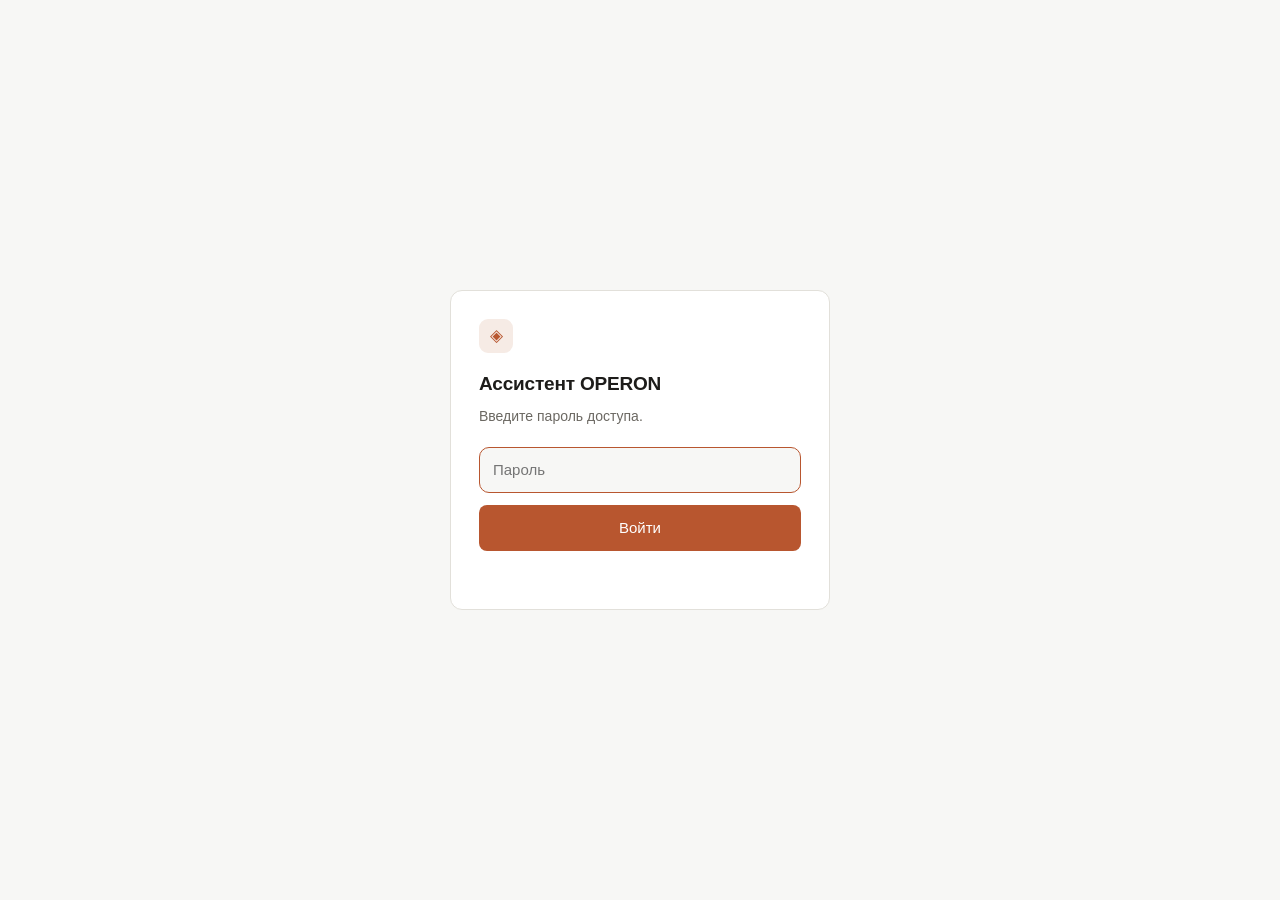
==== static/login.html @ df72232a "Развёртывание на Amvera и доступ к модели через OpenRouter Доступ к модели - Провайдер выбирается по" ====
<!doctype html>
<html lang="ru">
<head>
<meta charset="utf-8">
<meta name="viewport" content="width=device-width, initial-scale=1">
<title>Вход — Ассистент OPERON</title>
<link rel="stylesheet" href="/static/styles.css">
<link rel="icon" href="data:image/svg+xml,<svg xmlns='http://www.w3.org/2000/svg' viewBox='0 0 100 100'><text y='.9em' font-size='90'>◈</text></svg>">
<style>
  .login-wrap { display: grid; place-items: center; height: 100vh; height: 100dvh; padding: 20px; }
  .login-card {
    width: 100%; max-width: 380px; background: var(--surface);
    border: 1px solid var(--border); border-radius: var(--radius); padding: 28px;
  }
  .login-card .mark { margin-bottom: 16px; }
  .login-card h1 { font-size: 19px; margin: 0 0 6px; letter-spacing: -0.01em; }
  .login-card p { color: var(--text-dim); font-size: 14px; margin: 0 0 20px; }
  .login-card input[type=password] {
    width: 100%; font: inherit; padding: 10px 13px; border-radius: 10px;
    border: 1px solid var(--border); background: var(--bg); color: var(--text); margin-bottom: 12px;
  }
  .login-card input[type=password]:focus { outline: none; border-color: var(--accent); }
  .login-card button { width: 100%; background: var(--accent); color: #fff; border: none; padding: 11px; font-size: 15px; }
  .login-error { color: var(--danger); font-size: 13.5px; min-height: 20px; margin-top: 10px; }
</style>
</head>
<body>
<div class="login-wrap">
  <form class="login-card" id="form">
    <div class="mark">◈</div>
    <h1>Ассистент OPERON</h1>
    <p>Введите пароль доступа.</p>
    <input type="password" id="password" placeholder="Пароль" autocomplete="current-password" autofocus required>
    <button class="btn" type="submit" id="submit">Войти</button>
    <div class="login-error" id="error"></div>
  </form>
</div>
<script>
  const form = document.getElementById("form");
  const errorBox = document.getElementById("error");
  const submit = document.getElementById("submit");

  form.addEventListener("submit", async (event) => {
    event.preventDefault();
    errorBox.textContent = "";
    submit.disabled = true;
    try {
      const response = await fetch("/api/login", {
        method: "POST",
        headers: { "Content-Type": "application/json" },
        body: JSON.stringify({ password: document.getElementById("password").value }),
      });
      if (response.ok) {
        window.location.href = "/";
        return;
      }
      const payload = await response.json().catch(() => ({}));
      errorBox.textContent = payload.detail || `Ошибка ${response.status}`;
    } catch (err) {
      errorBox.textContent = `Сеть недоступна: ${err.message}`;
    } finally {
      submit.disabled = false;
    }
  });
</script>
</body>
</html>
---- static/styles.css ----
:root {
  --bg: #f7f7f5;
  --surface: #ffffff;
  --surface-2: #f1f0ed;
  --border: #e2e0da;
  --text: #1d1c1a;
  --text-dim: #6b6862;
  --accent: #b8562f;
  --accent-soft: #f6ebe5;
  --ok: #2f7a4f;
  --warn: #9a6b12;
  --danger: #a33028;
  --radius: 12px;
  --font: "Inter", -apple-system, BlinkMacSystemFont, "Segoe UI", Roboto, "Helvetica Neue", Arial, sans-serif;
  --mono: ui-monospace, "SF Mono", "Cascadia Code", Menlo, Consolas, monospace;
}

@media (prefers-color-scheme: dark) {
  :root {
    --bg: #191817;
    --surface: #201f1e;
    --surface-2: #282725;
    --border: #35332f;
    --text: #ecebe8;
    --text-dim: #9b968d;
    --accent: #e08055;
    --accent-soft: #33251f;
    --ok: #6fbb8c;
    --warn: #d9ab53;
    --danger: #e0796e;
  }
}

* { box-sizing: border-box; }

html, body {
  margin: 0;
  height: 100%;
  background: var(--bg);
  color: var(--text);
  font-family: var(--font);
  font-size: 15px;
  line-height: 1.6;
}

.app { display: flex; flex-direction: column; height: 100vh; height: 100dvh; }

/* --- шапка --- */
.topbar {
  display: flex; align-items: center; justify-content: space-between;
  gap: 16px; padding: 12px 20px;
  border-bottom: 1px solid var(--border);
  background: var(--surface);
  flex-shrink: 0;
}
.brand { display: flex; align-items: center; gap: 12px; min-width: 0; }
.mark {
  width: 34px; height: 34px; flex-shrink: 0;
  display: grid; place-items: center;
  background: var(--accent-soft); color: var(--accent);
  border-radius: 9px; font-size: 17px;
}
.brand-name { font-weight: 600; letter-spacing: -0.01em; }
.brand-sub { font-size: 12px; color: var(--text-dim); }
.topbar-right { display: flex; align-items: center; gap: 14px; }
.indicators { display: flex; gap: 8px; flex-wrap: wrap; justify-content: flex-end; }
.pill {
  display: inline-flex; align-items: center; gap: 6px;
  font-size: 12px; padding: 3px 9px; border-radius: 99px;
  background: var(--surface-2); color: var(--text-dim);
  border: 1px solid var(--border); white-space: nowrap;
}
.pill .dot { width: 6px; height: 6px; border-radius: 50%; background: var(--text-dim); }
.pill.ok .dot { background: var(--ok); }
.pill.off .dot { background: var(--warn); }

/* --- кнопки --- */
.btn {
  font: inherit; font-size: 14px; cursor: pointer;
  border-radius: 8px; border: 1px solid transparent;
  padding: 7px 14px; transition: background .15s, border-color .15s, opacity .15s;
}
.btn:disabled { opacity: .5; cursor: default; }
.btn-ghost { background: transparent; border-color: var(--border); color: var(--text-dim); }
.btn-ghost:hover:not(:disabled) { background: var(--surface-2); color: var(--text); }
.btn-primary {
  background: var(--accent); color: #fff;
  display: grid; place-items: center; width: 38px; height: 38px; padding: 0;
}
.btn-primary:hover:not(:disabled) { filter: brightness(1.06); }
.btn-approve { background: var(--ok); color: #fff; }
.btn-approve:hover:not(:disabled) { filter: brightness(1.08); }
.btn-reject { background: transparent; border-color: var(--border); color: var(--danger); }
.btn-reject:hover:not(:disabled) { background: var(--surface-2); }

/* --- чат --- */
.chat { flex: 1; overflow-y: auto; scroll-behavior: smooth; }
#messages { max-width: 820px; margin: 0 auto; padding: 24px 20px 8px; }

.welcome { max-width: 820px; margin: 0 auto; padding: 56px 20px 8px; }
.welcome h1 { font-size: 26px; margin: 0 0 10px; letter-spacing: -0.02em; }
.welcome-sub { color: var(--text-dim); margin: 0 0 22px; max-width: 62ch; }
.suggestions { display: flex; flex-wrap: wrap; gap: 8px; }
.suggestions button {
  font: inherit; font-size: 13.5px; cursor: pointer;
  background: var(--surface); border: 1px solid var(--border);
  color: var(--text); padding: 8px 13px; border-radius: 99px;
}
.suggestions button:hover { border-color: var(--accent); color: var(--accent); }
.welcome.hidden { display: none; }

.msg { margin-bottom: 26px; }
.msg-role { font-size: 12px; font-weight: 600; color: var(--text-dim); margin-bottom: 6px; letter-spacing: .02em; }
.msg.user .bubble {
  background: var(--surface); border: 1px solid var(--border);
  border-radius: var(--radius); padding: 12px 15px; white-space: pre-wrap; overflow-wrap: anywhere;
}
.msg.assistant .bubble { overflow-wrap: anywhere; }

/* --- разметка ответа --- */
.bubble > :first-child { margin-top: 0; }
.bubble > :last-child { margin-bottom: 0; }
.bubble h1, .bubble h2, .bubble h3 { line-height: 1.35; margin: 20px 0 8px; letter-spacing: -0.01em; }
.bubble h1 { font-size: 19px; } .bubble h2 { font-size: 17px; } .bubble h3 { font-size: 15.5px; }
.bubble p { margin: 0 0 11px; }
.bubble ul, .bubble ol { margin: 0 0 11px; padding-left: 22px; }
.bubble li { margin-bottom: 4px; }
.bubble code {
  font-family: var(--mono); font-size: .875em;
  background: var(--surface-2); padding: 1.5px 5px; border-radius: 5px;
}
.bubble pre {
  background: var(--surface-2); border: 1px solid var(--border);
  border-radius: 10px; padding: 12px 14px; overflow-x: auto; margin: 0 0 12px;
}
.bubble pre code { background: none; padding: 0; font-size: 13px; }
.bubble blockquote {
  margin: 0 0 12px; padding: 2px 0 2px 14px;
  border-left: 3px solid var(--border); color: var(--text-dim);
}
.bubble a { color: var(--accent); }
.bubble table {
  border-collapse: collapse; width: 100%; margin: 0 0 12px;
  font-size: 14px; display: block; overflow-x: auto;
}
.bubble th, .bubble td { border: 1px solid var(--border); padding: 7px 10px; text-align: left; vertical-align: top; }
.bubble th { background: var(--surface-2); font-weight: 600; }

/* --- активность инструментов --- */
.activity { display: flex; flex-direction: column; gap: 5px; margin: 0 0 12px; }
.chip {
  display: inline-flex; align-items: center; gap: 8px; align-self: flex-start;
  font-size: 12.5px; color: var(--text-dim);
  background: var(--surface); border: 1px solid var(--border);
  border-radius: 99px; padding: 4px 12px;
}
.chip.running .spark { animation: pulse 1.1s ease-in-out infinite; }
.chip .spark { width: 7px; height: 7px; border-radius: 50%; background: var(--accent); flex-shrink: 0; }
.chip.done .spark { background: var(--ok); }
.chip.fail .spark { background: var(--danger); }
.chip.declined .spark { background: var(--warn); }
@keyframes pulse { 0%, 100% { opacity: .3; } 50% { opacity: 1; } }

.cursor {
  display: inline-block; width: 7px; height: 15px; vertical-align: -2px;
  background: var(--accent); animation: blink .95s step-end infinite; margin-left: 2px;
}
@keyframes blink { 0%, 100% { opacity: 1; } 50% { opacity: 0; } }

/* --- подтверждения --- */
.confirm {
  border: 1px solid var(--accent); background: var(--accent-soft);
  border-radius: var(--radius); padding: 15px 17px; margin: 4px 0 14px;
}
.confirm-head { display: flex; align-items: center; gap: 9px; margin-bottom: 4px; }
.confirm-title { font-weight: 600; }
.confirm-badge {
  font-size: 11px; text-transform: uppercase; letter-spacing: .05em;
  color: var(--accent); border: 1px solid var(--accent);
  border-radius: 4px; padding: 1px 6px;
}
.confirm-summary { color: var(--text); margin-bottom: 12px; }
.confirm-details { border-top: 1px solid var(--border); padding-top: 10px; margin-bottom: 12px; }
.confirm-row { display: grid; grid-template-columns: minmax(110px, 190px) 1fr; gap: 10px; padding: 3px 0; font-size: 14px; }
.confirm-key { color: var(--text-dim); }
.confirm-val { white-space: pre-wrap; overflow-wrap: anywhere; }
.confirm-actions { display: flex; gap: 9px; align-items: center; flex-wrap: wrap; }
.confirm-comment {
  font: inherit; font-size: 13.5px; flex: 1; min-width: 190px;
  padding: 7px 11px; border-radius: 8px;
  border: 1px solid var(--border); background: var(--surface); color: var(--text);
}
.confirm.resolved { border-color: var(--border); background: var(--surface); }
.confirm-verdict { font-size: 13.5px; font-weight: 600; }
.confirm-verdict.approved { color: var(--ok); }
.confirm-verdict.rejected { color: var(--danger); }

/* --- системные сообщения --- */
.notice {
  border-radius: 10px; padding: 11px 14px; margin: 0 0 14px; font-size: 14px;
  border: 1px solid var(--border); background: var(--surface);
}
.notice.error { border-color: var(--danger); color: var(--danger); }
.notice.warn { border-color: var(--warn); color: var(--warn); }

/* --- поле ввода --- */
.composer { border-top: 1px solid var(--border); background: var(--surface); padding: 12px 20px 10px; flex-shrink: 0; }
.composer-inner { max-width: 820px; margin: 0 auto; display: flex; gap: 10px; align-items: flex-end; }
#input {
  flex: 1; font: inherit; resize: none; max-height: 190px;
  padding: 10px 13px; border-radius: 10px;
  border: 1px solid var(--border); background: var(--bg); color: var(--text);
}
#input:focus { outline: none; border-color: var(--accent); }
#input:disabled { opacity: .6; }
.composer-hint { max-width: 820px; margin: 6px auto 0; font-size: 11.5px; color: var(--text-dim); }

@media (max-width: 640px) {
  .topbar { flex-wrap: wrap; }
  .indicators { display: none; }
  .welcome { padding-top: 32px; }
  .confirm-row { grid-template-columns: 1fr; gap: 0; }
}
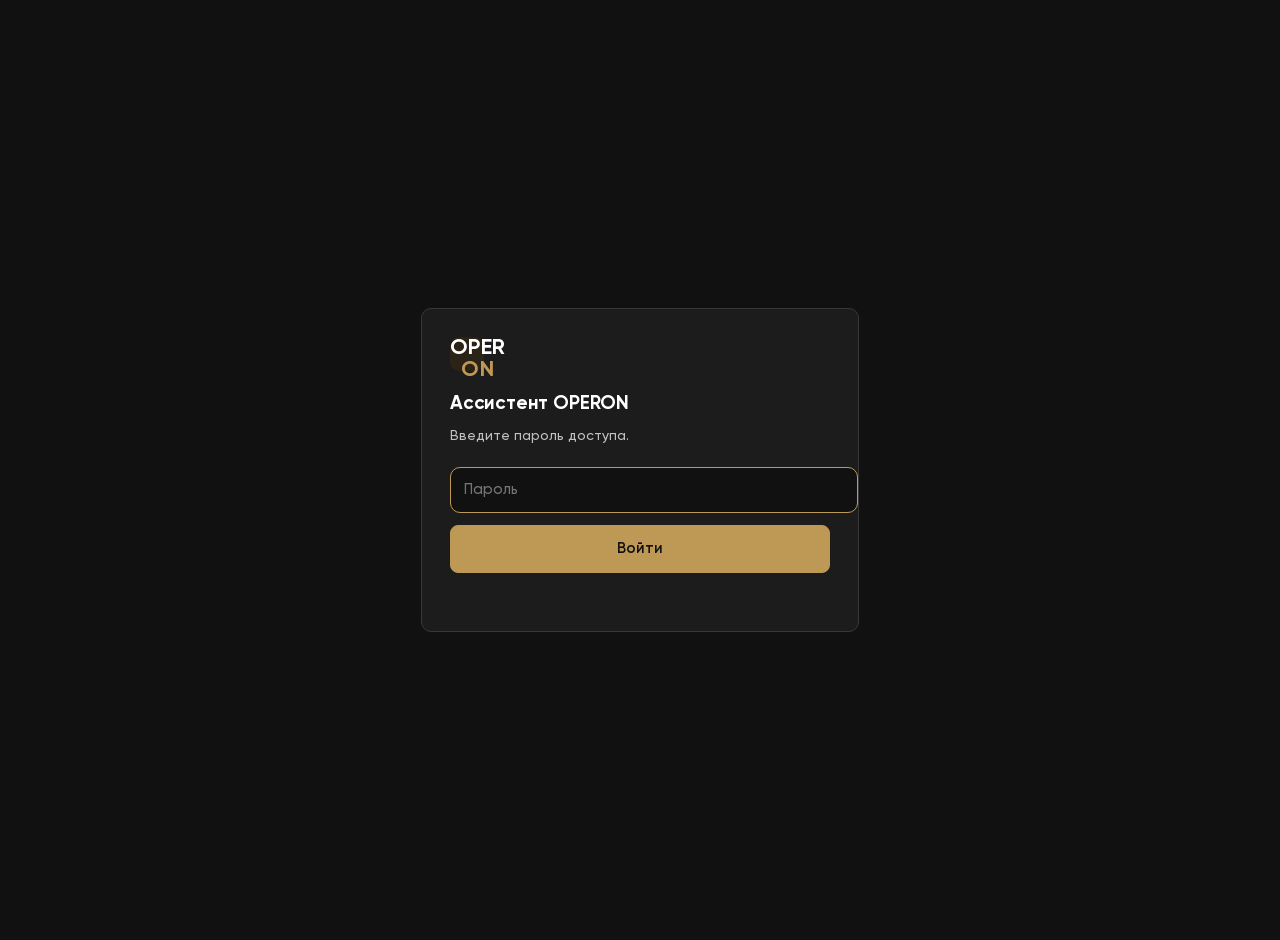
==== commit 388c69cd: "Mini App: пульт «Сегодня» в стиле админки, выбор модели только DeepSeek / GPT / Claude Новый интерфе" ====
--- a/static/login.html
+++ b/static/login.html
@@ -12,7 +12,9 @@
     width: 100%; max-width: 380px; background: var(--surface);
     border: 1px solid var(--border); border-radius: var(--radius); padding: 28px;
   }
-  .login-card .mark { margin-bottom: 16px; }
+  .login-card .mark { margin-bottom: 18px; font-size: 22px; font-weight: 700; letter-spacing: .02em; color: var(--text); line-height: 1; }
+  .login-card .mark span { color: var(--accent); }
+  .login-card .btn-gold-login { font-weight: 600; }
   .login-card h1 { font-size: 19px; margin: 0 0 6px; letter-spacing: -0.01em; }
   .login-card p { color: var(--text-dim); font-size: 14px; margin: 0 0 20px; }
   .login-card input[type=password] {
@@ -20,14 +22,15 @@
     border: 1px solid var(--border); background: var(--bg); color: var(--text); margin-bottom: 12px;
   }
   .login-card input[type=password]:focus { outline: none; border-color: var(--accent); }
-  .login-card button { width: 100%; background: var(--accent); color: #fff; border: none; padding: 11px; font-size: 15px; }
-  .login-error { color: var(--danger); font-size: 13.5px; min-height: 20px; margin-top: 10px; }
+  .login-card button { width: 100%; background: var(--accent); color: #111; border: 1px solid var(--accent); border-radius: 8px; padding: 11px; font: inherit; font-size: 15px; font-weight: 600; cursor: pointer; }
+  .login-card button:hover { background: var(--accent-hi); border-color: var(--accent-hi); }
+  .login-error { color: var(--danger-text); font-size: 13.5px; min-height: 20px; margin-top: 10px; }
 </style>
 </head>
 <body>
 <div class="login-wrap">
   <form class="login-card" id="form">
-    <div class="mark">◈</div>
+    <div class="mark">OPER<span>ON</span></div>
     <h1>Ассистент OPERON</h1>
     <p>Введите пароль доступа.</p>
     <input type="password" id="password" placeholder="Пароль" autocomplete="current-password" autofocus required>
--- a/static/styles.css
+++ b/static/styles.css
@@ -1,37 +1,31 @@
+/* Оформление — как в админке OPERON: чёрный фон, золотой акцент, Gilroy. */
+@font-face { font-family: "Gilroy"; src: url("/static/fonts/Gilroy-Regular.ttf") format("truetype"); font-weight: 400; font-display: swap; }
+@font-face { font-family: "Gilroy"; src: url("/static/fonts/Gilroy-Medium.ttf") format("truetype"); font-weight: 500; font-display: swap; }
+@font-face { font-family: "Gilroy"; src: url("/static/fonts/Gilroy-Semibold.ttf") format("truetype"); font-weight: 600; font-display: swap; }
+@font-face { font-family: "Gilroy"; src: url("/static/fonts/Gilroy-Bold.ttf") format("truetype"); font-weight: 700; font-display: swap; }
+
 :root {
-  --bg: #f7f7f5;
-  --surface: #ffffff;
-  --surface-2: #f1f0ed;
-  --border: #e2e0da;
-  --text: #1d1c1a;
-  --text-dim: #6b6862;
-  --accent: #b8562f;
-  --accent-soft: #f6ebe5;
-  --ok: #2f7a4f;
-  --warn: #9a6b12;
-  --danger: #a33028;
-  --radius: 12px;
-  --font: "Inter", -apple-system, BlinkMacSystemFont, "Segoe UI", Roboto, "Helvetica Neue", Arial, sans-serif;
-  --mono: ui-monospace, "SF Mono", "Cascadia Code", Menlo, Consolas, monospace;
-}
-
-@media (prefers-color-scheme: dark) {
-  :root {
-    --bg: #191817;
-    --surface: #201f1e;
-    --surface-2: #282725;
-    --border: #35332f;
-    --text: #ecebe8;
-    --text-dim: #9b968d;
-    --accent: #e08055;
-    --accent-soft: #33251f;
-    --ok: #6fbb8c;
-    --warn: #d9ab53;
-    --danger: #e0796e;
-  }
-}
-
-* { box-sizing: border-box; }
+  --bg: #111111;
+  --surface: #1c1c1c;
+  --surface-2: #282828;
+  --border: #383838;
+  --text: #ffffff;
+  --text-dim: #c1c1c1;
+  --text-mute: #7a7a7a;
+  --accent: #be9956;
+  --accent-hi: #ddb364;
+  --accent-soft: #2a2316;
+  --ok: #35bf65;
+  --warn: #ddb364;
+  --danger: #c41f1f;
+  --danger-text: #f87171;
+  --radius: 10px;
+  --font: "Gilroy", -apple-system, BlinkMacSystemFont, "Segoe UI", Roboto, "Helvetica Neue", Arial, sans-serif;
+  --mono: ui-monospace, "SF Mono", Menlo, Consolas, monospace;
+  color-scheme: dark;
+}
+
+.hidden { display: none !important; }
 
 html, body {
   margin: 0;
@@ -194,6 +188,7 @@
 .confirm-verdict { font-size: 13.5px; font-weight: 600; }
 .confirm-verdict.approved { color: var(--ok); }
 .confirm-verdict.rejected { color: var(--danger); }
+.confirm-deadline { margin: 6px 2px 0; font-size: 12.5px; color: var(--text-dim); }
 
 /* --- системные сообщения --- */
 .notice {
@@ -221,3 +216,232 @@
   .welcome { padding-top: 32px; }
   .confirm-row { grid-template-columns: 1fr; gap: 0; }
 }
+
+/* --- вкладки: чат / модель и баланс --- */
+.tabs {
+  display: flex; gap: 4px; padding: 6px 16px;
+  background: var(--surface); border-bottom: 1px solid var(--border);
+  flex-shrink: 0;
+}
+.tab {
+  font: inherit; font-size: 14px; cursor: pointer;
+  flex: 1; max-width: 220px; padding: 7px 12px;
+  border: 1px solid transparent; border-radius: 8px;
+  background: transparent; color: var(--text-dim);
+}
+.tab.active { background: var(--accent-soft); color: var(--accent); font-weight: 600; }
+
+.settings { flex: 1; overflow-y: auto; padding: 16px; }
+.settings-inner { max-width: 760px; margin: 0 auto; display: grid; grid-template-columns: minmax(0, 1fr); gap: 14px; }
+.card {
+  background: var(--surface); border: 1px solid var(--border);
+  border-radius: var(--radius); padding: 16px;
+}
+.card-title { font-size: 13px; color: var(--text-dim); margin-bottom: 6px; }
+.card-note { font-size: 12px; color: var(--text-dim); margin-top: 8px; }
+.card-note.error { color: var(--danger); }
+.balance { font-size: 28px; font-weight: 600; letter-spacing: -0.02em; font-variant-numeric: tabular-nums; }
+.current-name { font-size: 17px; font-weight: 600; }
+.current-id { font-family: var(--mono); font-size: 12px; color: var(--text-dim); word-break: break-all; }
+.facts { display: grid; grid-template-columns: auto 1fr; gap: 4px 14px; margin: 10px 0 0; font-size: 14px; }
+.facts dt { color: var(--text-dim); }
+.facts dd { margin: 0; font-variant-numeric: tabular-nums; }
+
+.model-tools { display: flex; gap: 8px; margin: 4px 0; }
+.model-tools input, .model-tools select {
+  font: inherit; font-size: 14px; color: var(--text);
+  background: var(--surface-2); border: 1px solid var(--border);
+  border-radius: 8px; padding: 7px 10px; min-width: 0;
+}
+.model-tools input { flex: 1 1 auto; width: 0; }
+.model-tools select { flex: 0 1 auto; max-width: 48%; }
+.model-list { list-style: none; margin: 10px 0 0; padding: 0; display: grid; gap: 6px; }
+.model-item {
+  display: grid; grid-template-columns: 1fr auto; gap: 2px 12px; align-items: center;
+  padding: 10px 12px; border: 1px solid var(--border); border-radius: 10px;
+  cursor: pointer; background: var(--surface);
+}
+.model-item:hover { background: var(--surface-2); }
+.model-item.selected { border-color: var(--accent); background: var(--accent-soft); }
+.model-item .m-name { font-weight: 500; min-width: 0; overflow-wrap: anywhere; }
+.model-item .m-id { grid-column: 1; font-family: var(--mono); font-size: 11px; color: var(--text-dim); overflow-wrap: anywhere; }
+.model-item .m-price { grid-row: 1 / span 2; grid-column: 2; text-align: right; font-size: 13px; font-variant-numeric: tabular-nums; white-space: nowrap; }
+.model-item .m-flag { font-size: 11px; color: var(--warn); }
+
+.hidden { display: none !important; }
+
+/* --- готовый документ в ответе --- */
+.attachment {
+  display: inline-block; margin-top: 8px; padding: 8px 12px;
+  border: 1px solid var(--border); border-radius: 10px;
+  background: var(--surface); color: var(--accent); text-decoration: none; font-weight: 500;
+}
+.attachment:hover { background: var(--accent-soft); }
+
+/* ================= Пульт и разделы (стиль админки) ================= */
+
+html, body { font-weight: 500; }
+.app { height: 100vh; height: 100dvh; }
+
+.topbar { background: var(--bg); border-bottom: 1px solid var(--border); padding: 14px 20px; }
+.logo { font-size: 22px; font-weight: 700; letter-spacing: .02em; color: var(--text); line-height: 1; }
+.logo span { color: var(--accent); }
+.brand-sub { margin-top: 4px; font-size: 12px; color: var(--text-mute); }
+.indicators { display: flex; gap: 8px; flex-wrap: wrap; justify-content: flex-end; }
+.pill { background: var(--surface); border: 1px solid var(--border); color: var(--text-dim); }
+
+.tabs {
+  display: flex; gap: 14px; overflow-x: auto; background: var(--bg);
+  border-bottom: 1px solid var(--border); padding: 0 12px; scrollbar-width: none;
+}
+.tabs::-webkit-scrollbar { display: none; }
+.tab {
+  flex: 0 0 auto; padding: 14px 0 12px; font-size: 14px; font-weight: 500;
+  color: var(--text-dim); border-bottom: 2px solid transparent; margin-bottom: -1px;
+}
+.tab:hover { color: var(--text); }
+.tab.active { color: var(--text); border-bottom-color: var(--accent); }
+
+.page { flex: 1; overflow-y: auto; -webkit-overflow-scrolling: touch; }
+.page-inner { max-width: 1120px; margin: 0 auto; padding: 24px 16px 40px; }
+.page-head { display: flex; justify-content: space-between; align-items: flex-end; gap: 16px; margin-bottom: 20px; flex-wrap: wrap; }
+.page-head h1 { margin: 2px 0 6px; font-size: 28px; font-weight: 700; letter-spacing: -.01em; }
+.page-sub { margin: 0; color: var(--text-dim); font-size: 14px; }
+.eyebrow { font-size: 12px; font-weight: 600; letter-spacing: .14em; text-transform: uppercase; color: var(--accent); }
+
+.btn { font-family: var(--font); font-weight: 600; border-radius: 8px; }
+.btn-small { padding: 7px 12px; font-size: 13px; }
+.btn-gold { background: var(--accent); color: #111; border: 1px solid var(--accent); }
+.btn-gold:hover:not(:disabled) { background: var(--accent-hi); border-color: var(--accent-hi); }
+.btn-primary { background: var(--accent); color: #111; border-color: var(--accent); }
+.btn-primary:hover:not(:disabled) { background: var(--accent-hi); }
+.btn-ghost { background: transparent; color: var(--text); border: 1px solid var(--border); }
+.btn-ghost:hover:not(:disabled) { background: var(--surface-2); }
+.linkish { background: none; border: 0; padding: 0; color: var(--accent); font: inherit; cursor: pointer; text-decoration: underline; }
+
+.banner {
+  display: flex; justify-content: space-between; align-items: center; gap: 14px; flex-wrap: wrap;
+  background: var(--accent-soft); border: 1px solid var(--accent); border-radius: var(--radius);
+  padding: 14px 16px; margin-bottom: 18px; color: var(--text);
+}
+.banner strong { display: block; margin-bottom: 2px; }
+.banner span { color: var(--text-dim); font-size: 14px; }
+
+.stats { display: grid; grid-template-columns: repeat(2, 1fr); gap: 12px; margin-bottom: 18px; }
+.stat {
+  display: flex; flex-direction: column; gap: 6px; text-align: left; cursor: pointer;
+  background: var(--surface); border: 1px solid var(--border); border-radius: var(--radius);
+  padding: 16px; color: var(--text); font: inherit;
+}
+.stat:hover { border-color: var(--accent); }
+.stat-label { font-size: 13px; color: var(--text-dim); }
+.stat-value { font-size: 30px; font-weight: 700; line-height: 1.05; font-variant-numeric: tabular-nums; }
+.stat-hint { font-size: 12px; color: var(--text-mute); min-height: 16px; }
+
+.grid { display: grid; grid-template-columns: 1fr; gap: 14px; }
+.panel {
+  background: var(--surface); border: 1px solid var(--border); border-radius: var(--radius);
+  padding: 16px; min-width: 0;
+}
+.panel-head { display: flex; justify-content: space-between; align-items: center; gap: 10px; margin-bottom: 12px; flex-wrap: wrap; }
+.panel-head h2 { margin: 0; font-size: 17px; font-weight: 700; }
+.panel-foot { display: flex; justify-content: space-between; align-items: center; gap: 12px; flex-wrap: wrap; margin-top: 12px; padding-top: 12px; border-top: 1px solid var(--border); color: var(--text-mute); font-size: 13px; }
+
+.list { display: flex; flex-direction: column; gap: 8px; }
+.row {
+  display: flex; flex-wrap: wrap; align-items: center; justify-content: space-between; gap: 8px 12px;
+  background: var(--surface-2); border-radius: 8px; padding: 10px 12px; min-width: 0;
+}
+.row-main { min-width: 0; flex: 1; }
+.row-time { flex: 0 0 56px; font-weight: 700; font-variant-numeric: tabular-nums; color: var(--accent-hi); }
+.row-title { font-weight: 600; color: var(--text); overflow-wrap: anywhere; }
+.row-meta { font-size: 12px; color: var(--text-mute); margin-top: 2px; overflow-wrap: anywhere; }
+.row-actions { display: flex; gap: 6px; flex-wrap: wrap; justify-content: flex-start; flex: 1 1 100%; }
+.row.clickable { cursor: pointer; }
+.row.clickable:hover { outline: 1px solid var(--accent); }
+.empty { color: var(--text-mute); font-size: 14px; padding: 6px 2px; }
+.late { color: var(--danger-text); font-weight: 600; }
+.today-mark { color: var(--accent-hi); font-weight: 600; }
+
+.tag { display: inline-block; font-size: 11px; font-weight: 600; padding: 2px 8px; border-radius: 999px; border: 1px solid var(--border); color: var(--text-dim); white-space: nowrap; }
+.tag.ok { color: var(--ok); border-color: rgba(53,191,101,.45); }
+.tag.warn { color: var(--warn); border-color: rgba(221,179,100,.5); }
+.tag.crit { color: var(--danger-text); border-color: rgba(196,31,31,.7); background: rgba(196,31,31,.12); }
+.tag.gold { color: var(--accent-hi); border-color: rgba(190,153,86,.6); }
+
+.form { display: grid; grid-template-columns: 1fr 1fr; gap: 10px; background: var(--surface-2); border-radius: 8px; padding: 12px; margin-bottom: 12px; }
+.field { display: flex; flex-direction: column; gap: 4px; font-size: 13px; color: var(--text-dim); min-width: 0; }
+.field.wide, .form-actions.wide, .form > .card-note.wide { grid-column: 1 / -1; }
+.field input, .field select, .toolbar input, .model-tools input, .model-tools select {
+  background: var(--bg); color: var(--text); border: 1px solid var(--border); border-radius: 8px;
+  padding: 10px 12px; font: inherit; font-size: 15px; min-width: 0; width: 100%;
+}
+.field input:focus, .field select:focus, .toolbar input:focus, .model-tools input:focus, .model-tools select:focus { outline: none; border-color: var(--accent); }
+.form-actions { display: flex; justify-content: flex-end; gap: 8px; }
+.form .card-note { margin: 0; }
+
+.toolbar { margin-bottom: 12px; }
+.toolbar input { max-width: 420px; }
+.chips { display: flex; gap: 8px; flex-wrap: wrap; margin-bottom: 14px; }
+.chip-btn {
+  background: transparent; color: var(--text-dim); border: 1px solid var(--border);
+  border-radius: 999px; padding: 7px 14px; font: inherit; font-size: 14px; cursor: pointer;
+}
+.chip-btn.active { background: var(--accent); border-color: var(--accent); color: #111; font-weight: 600; }
+
+.kpi-row .kpi-name { font-weight: 600; }
+.kpi-row .kpi-nums { font-size: 12px; color: var(--text-mute); margin-top: 2px; font-variant-numeric: tabular-nums; }
+
+.doc-row .doc-date { font-size: 12px; color: var(--text-mute); margin-top: 2px; }
+.kb-summary { display: flex; gap: 16px; flex-wrap: wrap; margin-bottom: 10px; color: var(--text-dim); font-size: 14px; }
+.kb-summary b { color: var(--text); font-size: 18px; font-variant-numeric: tabular-nums; margin-right: 4px; }
+
+.errors { color: var(--danger-text); font-size: 13px; margin: 14px 0 0; }
+
+/* Настройки: модели по семействам */
+.fam-title { display: flex; align-items: center; gap: 8px; margin: 18px 0 8px; font-size: 13px; font-weight: 700; letter-spacing: .12em; text-transform: uppercase; color: var(--accent); }
+.fam-title span { color: var(--text-mute); font-weight: 500; letter-spacing: 0; }
+.model-tools { display: grid; grid-template-columns: minmax(0, 1fr) 168px; gap: 8px; margin: 14px 0 6px; }
+.model-tools select { width: 168px; }
+.model-list { list-style: none; margin: 0; padding: 0; display: flex; flex-direction: column; gap: 6px; }
+.model-item { background: var(--surface-2); border: 1px solid transparent; border-radius: 8px; }
+.model-item:hover { border-color: var(--accent); }
+.model-item.selected { border-color: var(--accent); background: var(--accent-soft); }
+.model-item .m-name { font-weight: 600; color: var(--text); }
+.model-item .m-id { color: var(--text-mute); }
+.m-flag { color: var(--warn); font-weight: 500; font-size: 12px; }
+.current-name { font-size: 22px; font-weight: 700; }
+.current-id { color: var(--text-mute); font-size: 12px; font-family: var(--mono); margin-bottom: 8px; overflow-wrap: anywhere; }
+.balance { font-size: 30px; font-weight: 700; font-variant-numeric: tabular-nums; }
+.facts dt { color: var(--text-mute); }
+.facts dd { color: var(--text); }
+.kv { display: grid; grid-template-columns: auto 1fr; gap: 6px 12px; font-size: 14px; margin: 0; }
+.kv dt { color: var(--text-mute); }
+.kv dd { margin: 0; color: var(--text); overflow-wrap: anywhere; }
+
+/* Чат: тёмная тема админки; композер и карточки подтверждения — золотой акцент */
+.composer { background: var(--bg); border-top: 1px solid var(--border); }
+.composer textarea { background: var(--surface); color: var(--text); border: 1px solid var(--border); border-radius: 10px; font: inherit; }
+.composer textarea:focus { outline: none; border-color: var(--accent); }
+.composer-hint { color: var(--text-mute); }
+.welcome h1 { font-weight: 700; }
+.suggestions button { background: var(--surface); color: var(--text); border: 1px solid var(--border); }
+.suggestions button:hover { border-color: var(--accent); color: var(--accent-hi); }
+.msg.user .bubble { background: var(--surface-2); color: var(--text); }
+.msg.assistant .bubble { color: var(--text); }
+.bubble a { color: var(--accent-hi); }
+.bubble code { background: var(--surface-2); }
+
+@media (min-width: 640px) {
+  .stats { grid-template-columns: repeat(4, 1fr); }
+  .stat-value { font-size: 34px; }
+  .row { flex-wrap: nowrap; }
+  .row-actions { flex: 0 0 auto; justify-content: flex-end; }
+  .tabs { gap: 22px; padding: 0 20px; }
+  .tab { font-size: 15px; }
+}
+@media (min-width: 900px) {
+  .grid { grid-template-columns: 1fr 1fr; }
+  #today-meetings { grid-column: 1 / -1; }
+  .page-inner { padding: 28px 24px 48px; }
+}
